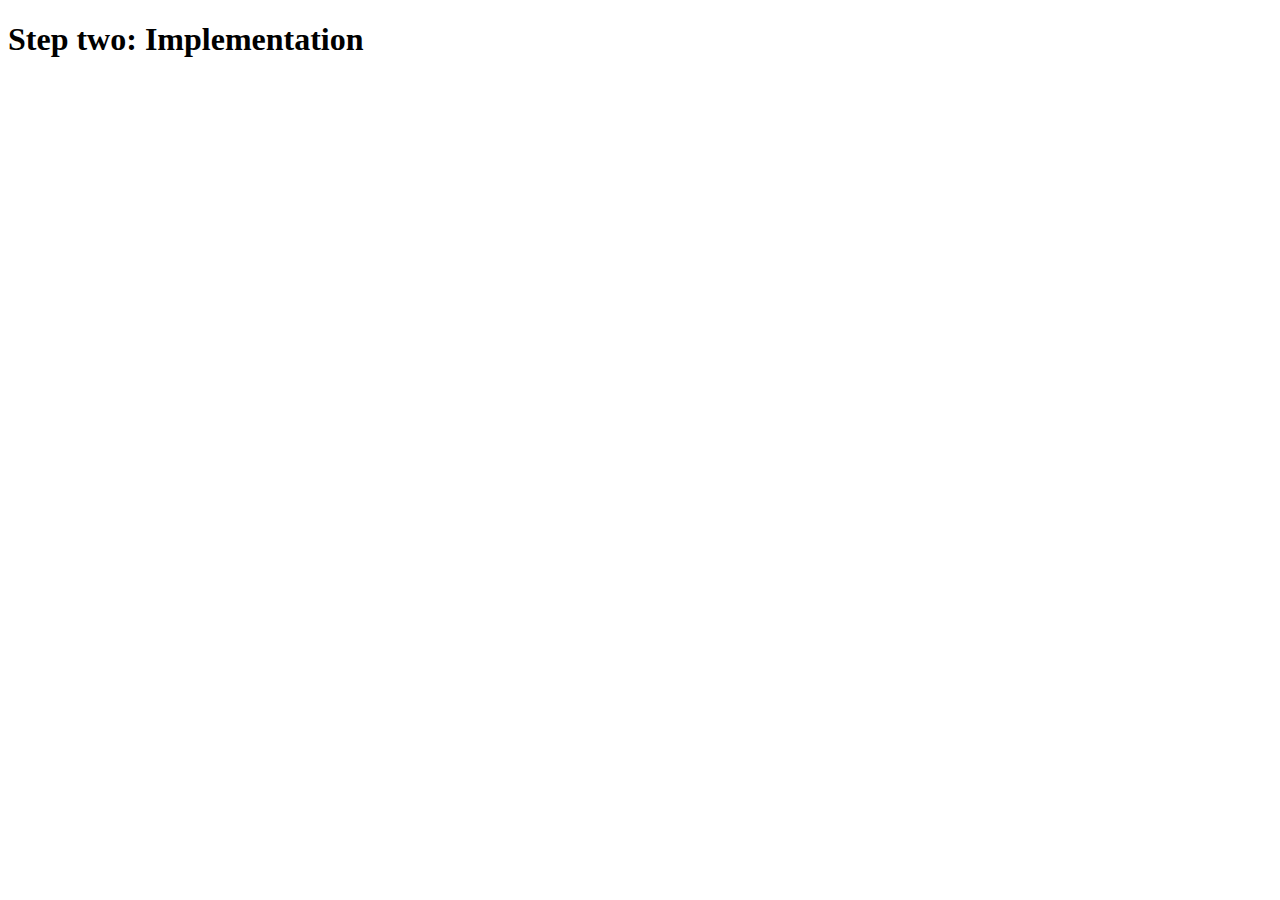
==== step2.html @ 5e8f084a "change" ====
<!doctype html>

<html lang="en">

<head>
    <meta charset="utf-8">

    <title>The HTML5 Herald</title>
    <meta name="description" content="The HTML5 Herald">
    <meta name="author" content="SitePoint">

    <link rel="stylesheet" href="css/styles.css?v=1.0">

</head>

<body>
    <script src="js/scripts.js"></script>
</body>
<div>
    <h1>
        Step two: Implementation
    </h1>
</div>

</html>
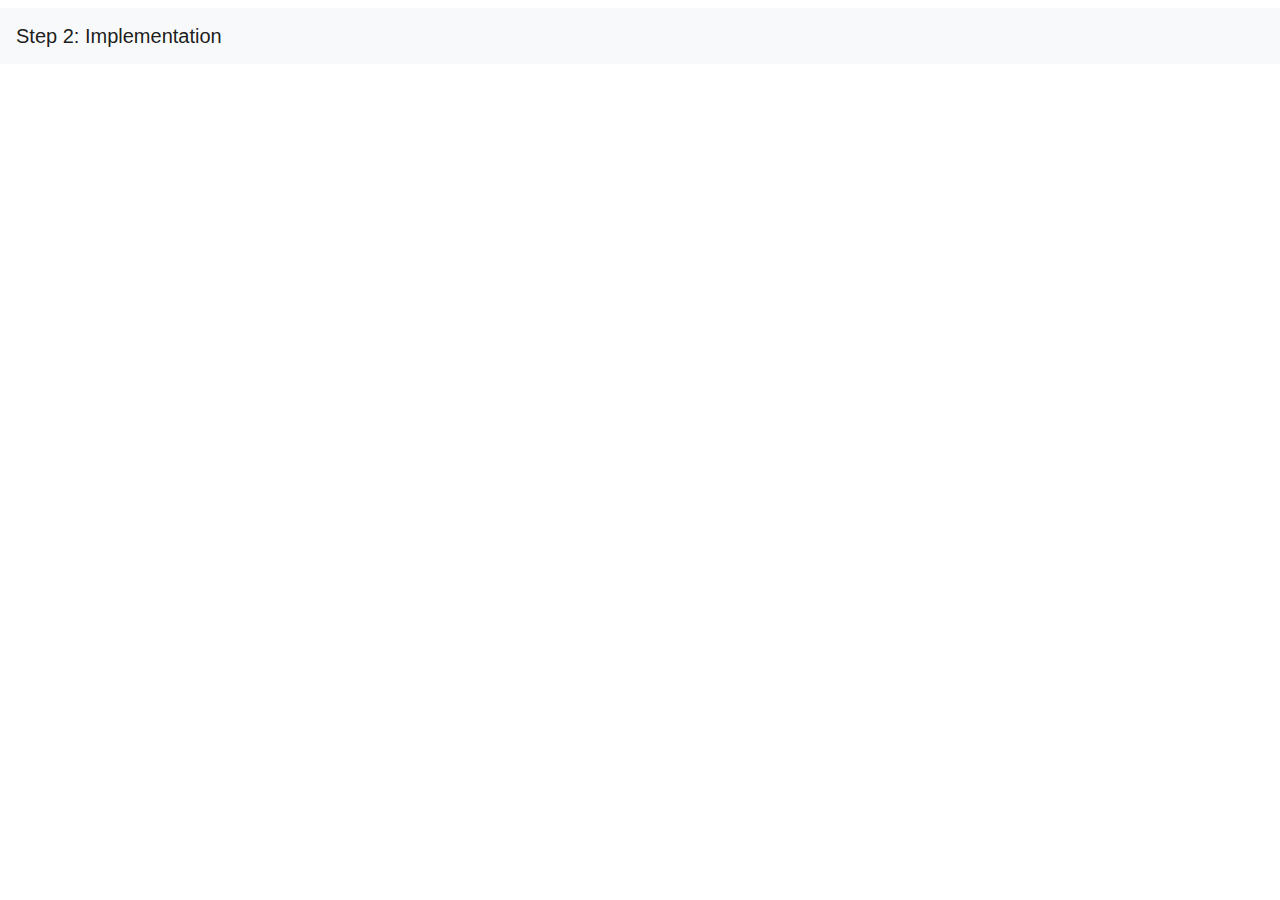
==== commit 70f70081: "adding header" ====
--- a/step2.html
+++ b/step2.html
@@ -9,7 +9,9 @@
     <meta name="description" content="The HTML5 Herald">
     <meta name="author" content="SitePoint">
 
-    <link rel="stylesheet" href="css/styles.css?v=1.0">
+    <link rel="stylesheet" href="https://stackpath.bootstrapcdn.com/bootstrap/4.5.2/css/bootstrap.min.css"
+        integrity="sha384-JcKb8q3iqJ61gNV9KGb8thSsNjpSL0n8PARn9HuZOnIxN0hoP+VmmDGMN5t9UJ0Z" crossorigin="anonymous">
+
 
 </head>
 
@@ -18,8 +20,14 @@
 </body>
 <div>
     <h1>
-        Step two: Implementation
     </h1>
+
+    <!-- As a heading -->
+    <nav class="navbar navbar-light bg-light">
+        <span class="navbar-brand mb-0 h1">
+            Step 2: Implementation
+        </span>
+    </nav>
 </div>
 
 </html>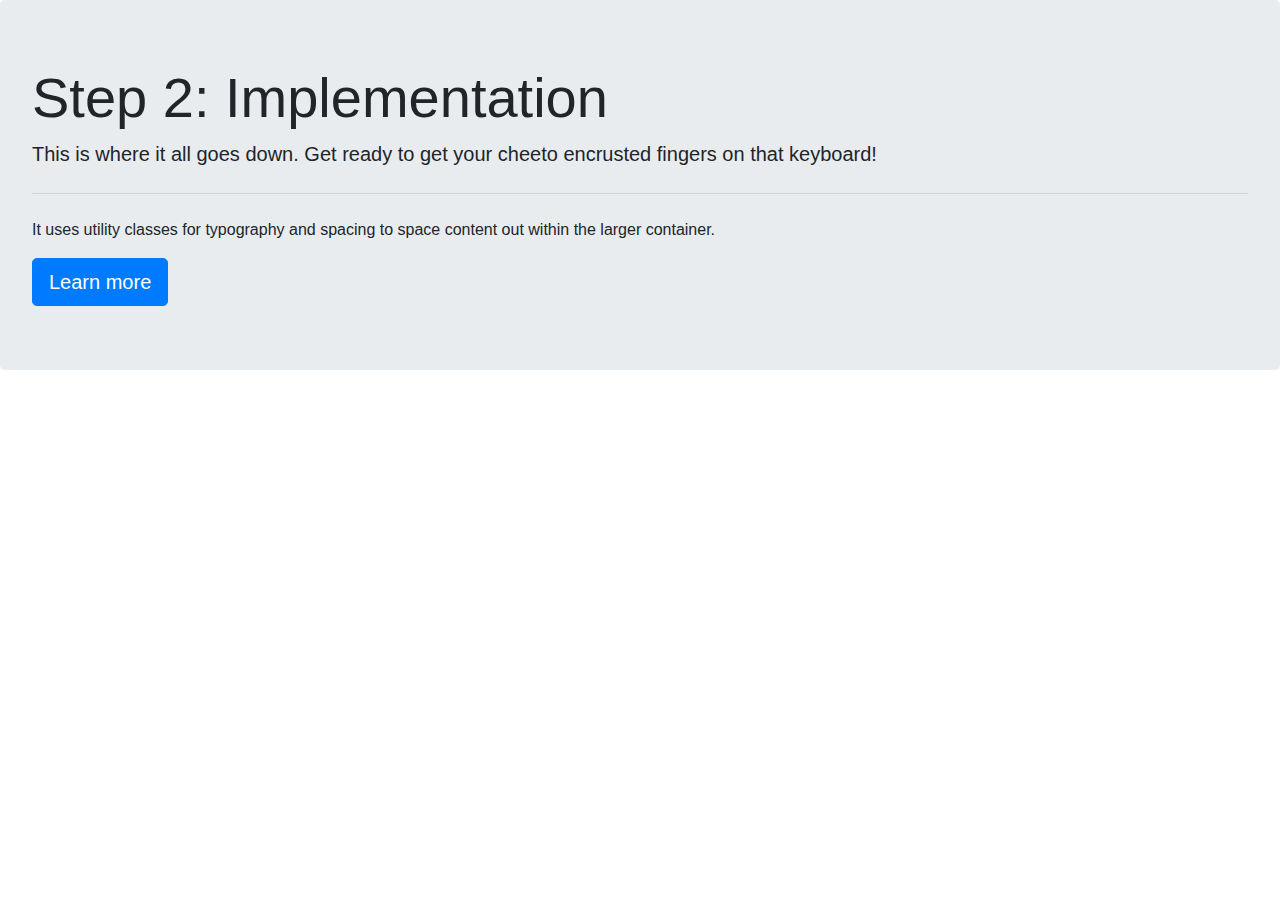
==== commit 614896ba: "addin title card" ====
--- a/step2.html
+++ b/step2.html
@@ -12,22 +12,21 @@
     <link rel="stylesheet" href="https://stackpath.bootstrapcdn.com/bootstrap/4.5.2/css/bootstrap.min.css"
         integrity="sha384-JcKb8q3iqJ61gNV9KGb8thSsNjpSL0n8PARn9HuZOnIxN0hoP+VmmDGMN5t9UJ0Z" crossorigin="anonymous">
 
-
 </head>
 
 <body>
     <script src="js/scripts.js"></script>
 </body>
 <div>
-    <h1>
-    </h1>
 
-    <!-- As a heading -->
-    <nav class="navbar navbar-light bg-light">
-        <span class="navbar-brand mb-0 h1">
-            Step 2: Implementation
-        </span>
-    </nav>
+    <div class="jumbotron">
+        <h1 class="display-4">Step 2: Implementation</h1>
+        <p class="lead">This is where it all goes down. Get ready to get your cheeto encrusted fingers on that keyboard!
+        </p>
+        <hr class="my-4">
+        <p>It uses utility classes for typography and spacing to space content out within the larger container.</p>
+        <a class="btn btn-primary btn-lg" href="#" role="button">Learn more</a>
+    </div>
 </div>
 
 </html>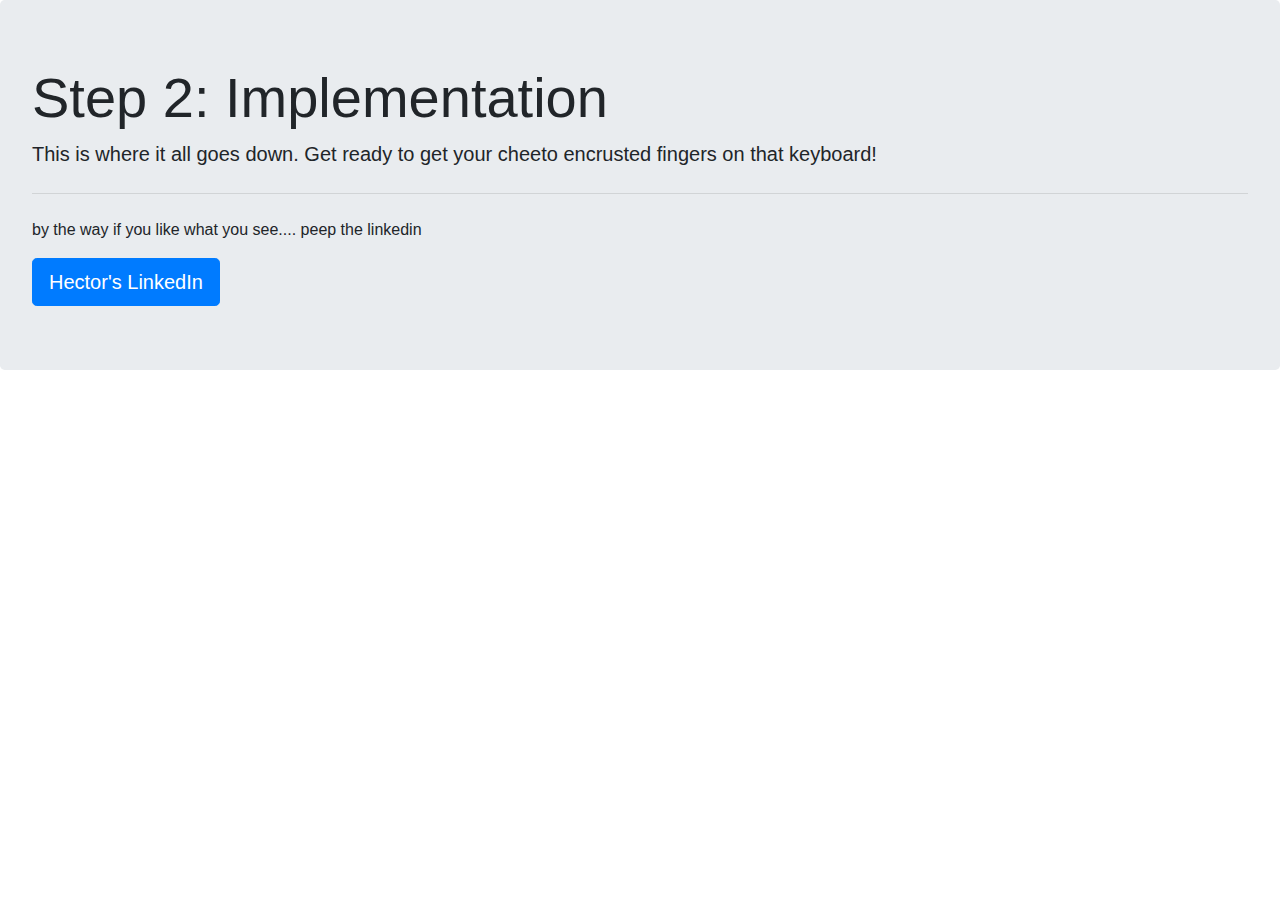
==== commit 7e59cc56: "more changes" ====
--- a/step2.html
+++ b/step2.html
@@ -5,27 +5,22 @@
 <head>
     <meta charset="utf-8">
 
-    <title>The HTML5 Herald</title>
-    <meta name="description" content="The HTML5 Herald">
-    <meta name="author" content="SitePoint">
+    <title>KnightHack tutorial</title>
 
     <link rel="stylesheet" href="https://stackpath.bootstrapcdn.com/bootstrap/4.5.2/css/bootstrap.min.css"
         integrity="sha384-JcKb8q3iqJ61gNV9KGb8thSsNjpSL0n8PARn9HuZOnIxN0hoP+VmmDGMN5t9UJ0Z" crossorigin="anonymous">
 
 </head>
 
-<body>
-    <script src="js/scripts.js"></script>
-</body>
 <div>
-
     <div class="jumbotron">
         <h1 class="display-4">Step 2: Implementation</h1>
         <p class="lead">This is where it all goes down. Get ready to get your cheeto encrusted fingers on that keyboard!
         </p>
         <hr class="my-4">
-        <p>It uses utility classes for typography and spacing to space content out within the larger container.</p>
-        <a class="btn btn-primary btn-lg" href="#" role="button">Learn more</a>
+        <p>by the way if you like what you see.... peep the linkedin</p>
+        <a class="btn btn-primary btn-lg" href="www.linkedin.com/in/hector-rizo
+" role="button">Hector's LinkedIn </a>
     </div>
 </div>
 
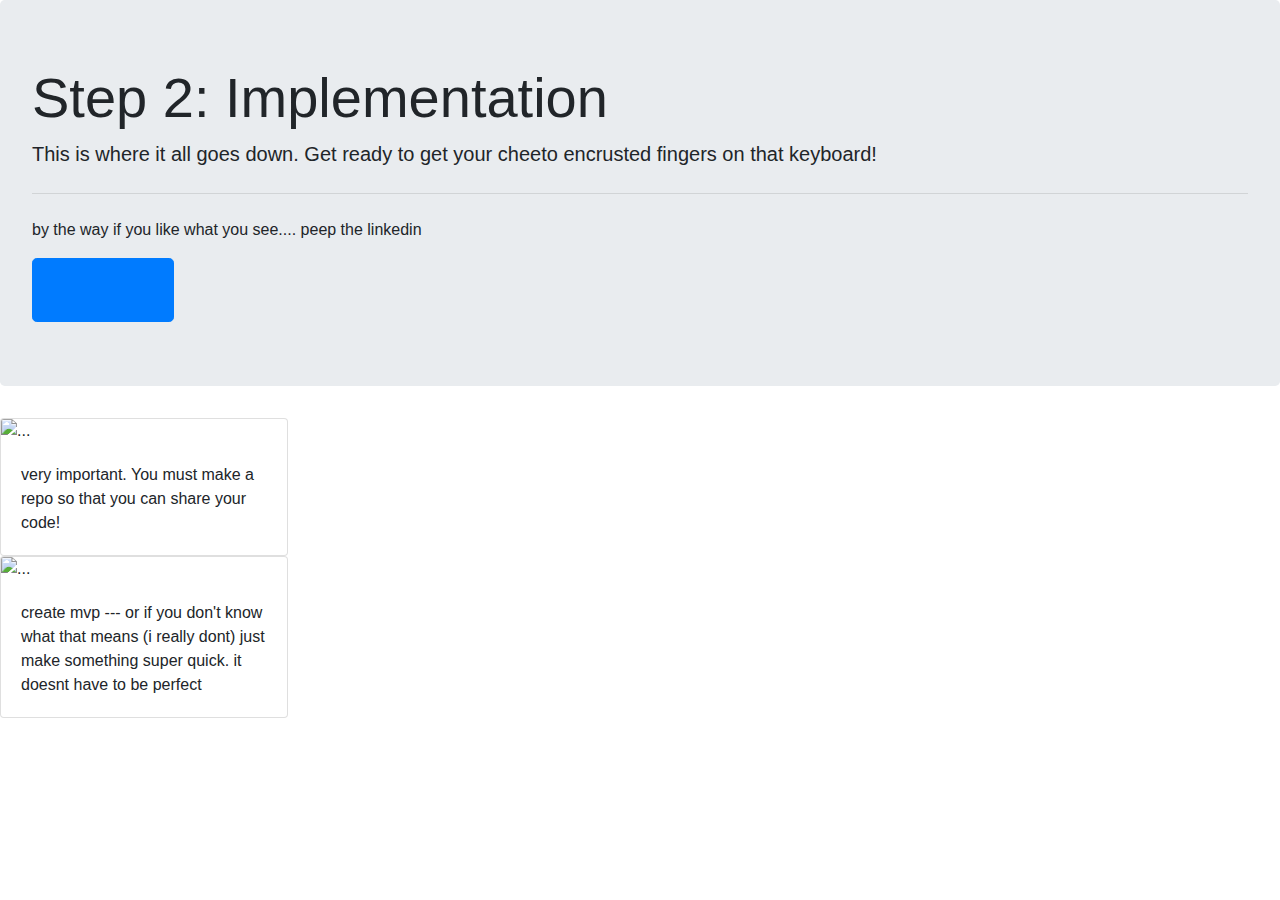
==== commit 73e78983: "all resources" ====
--- a/step2.html
+++ b/step2.html
@@ -19,8 +19,23 @@
         </p>
         <hr class="my-4">
         <p>by the way if you like what you see.... peep the linkedin</p>
-        <a class="btn btn-primary btn-lg" href="www.linkedin.com/in/hector-rizo
-" role="button">Hector's LinkedIn </a>
+        <button type="button" class="btn btn-primary btn-lg">
+            <a class="nav-link" href="http://www.linkedin.com/in/hector-rizo" id=resume>LinkedIn</a>
+        </button>
+
+    </div>
+</div>
+<div class="card" style="width: 18rem;">
+    <img src="..." class="card-img-top" alt="...">
+    <div class="card-body">
+        <p class="card-text">very important. You must make a repo so that you can share your code!</p>
+    </div>
+</div>
+<div class="card" style="width: 18rem;">
+    <img src="..." class="card-img-top" alt="...">
+    <div class="card-body">
+        <p class="card-text">create mvp --- or if you don't know what that means (i really dont) just make something
+            super quick. it doesnt have to be perfect</p>
     </div>
 </div>
 
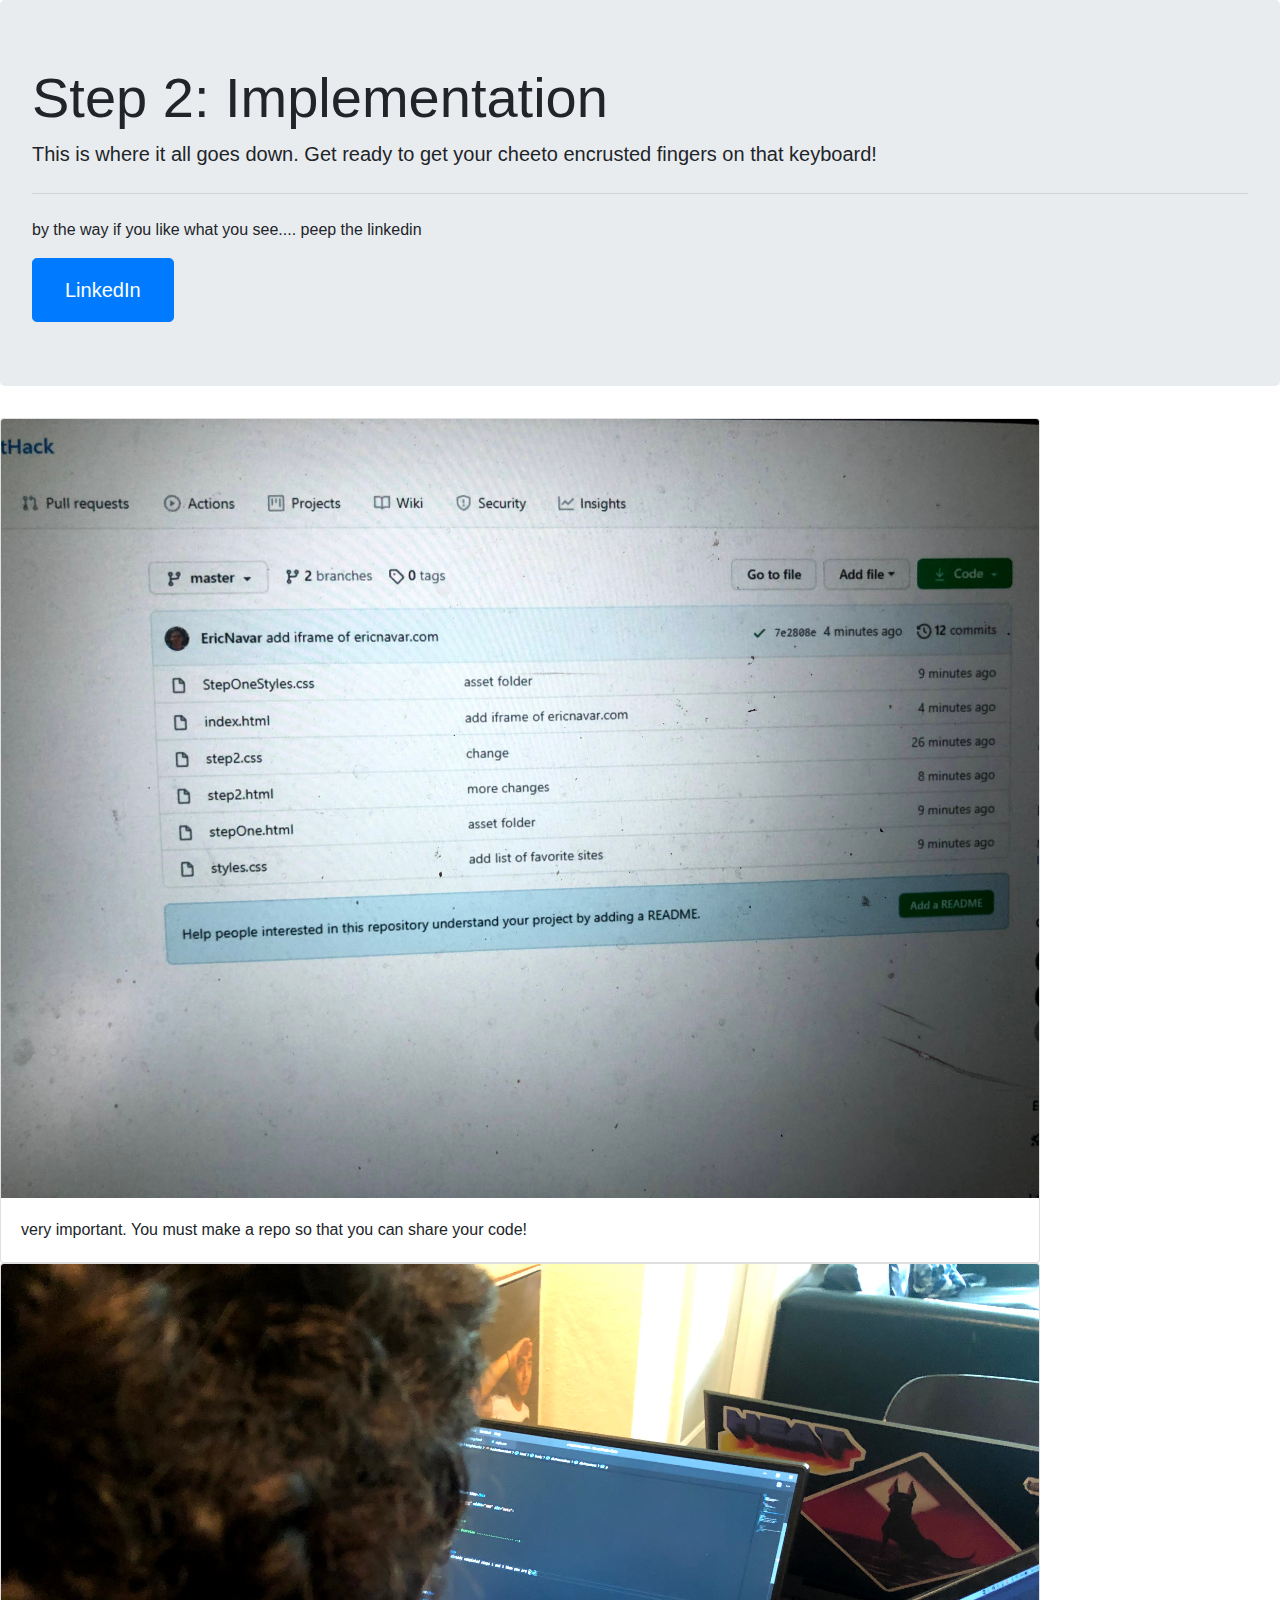
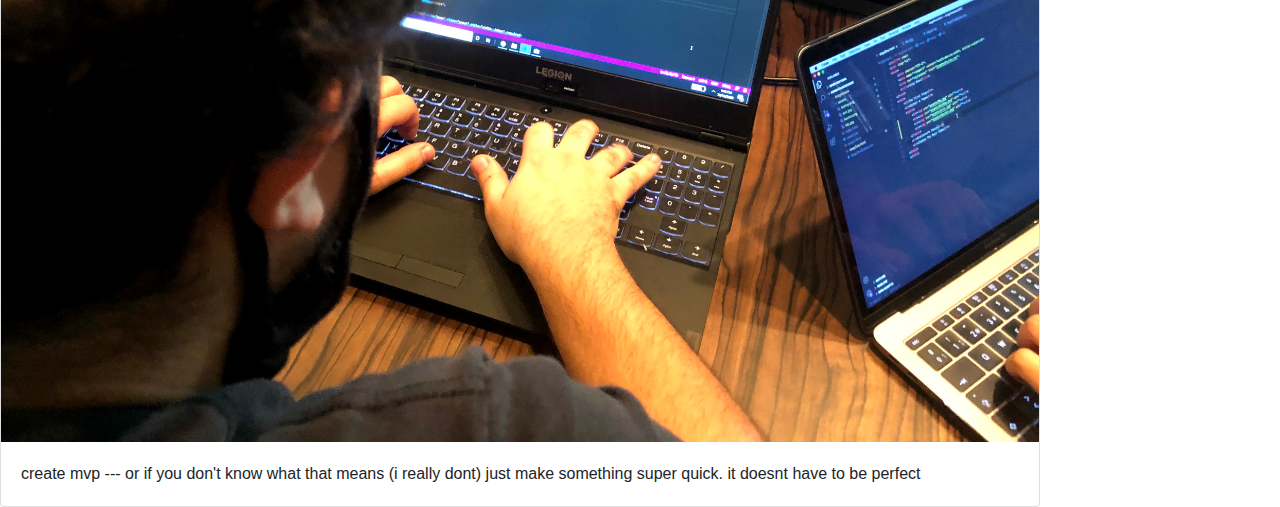
==== commit ad37e364: "adding finishing touches" ====
--- a/step2.html
+++ b/step2.html
@@ -7,6 +7,7 @@
 
     <title>KnightHack tutorial</title>
 
+    <link rel="stylesheet" href="./step2.css">
     <link rel="stylesheet" href="https://stackpath.bootstrapcdn.com/bootstrap/4.5.2/css/bootstrap.min.css"
         integrity="sha384-JcKb8q3iqJ61gNV9KGb8thSsNjpSL0n8PARn9HuZOnIxN0hoP+VmmDGMN5t9UJ0Z" crossorigin="anonymous">
 
@@ -20,19 +21,19 @@
         <hr class="my-4">
         <p>by the way if you like what you see.... peep the linkedin</p>
         <button type="button" class="btn btn-primary btn-lg">
-            <a class="nav-link" href="http://www.linkedin.com/in/hector-rizo" id=resume>LinkedIn</a>
+            <a class="nav-link" id="temp" href="http://www.linkedin.com/in/hector-rizo" id=resume>LinkedIn</a>
         </button>
 
     </div>
 </div>
-<div class="card" style="width: 18rem;">
-    <img src="..." class="card-img-top" alt="...">
+<div class="card" style="width: 65rem;">
+    <img src="./assets/IMG_7352.jpg" class="card-img-top" alt="github">
     <div class="card-body">
         <p class="card-text">very important. You must make a repo so that you can share your code!</p>
     </div>
 </div>
-<div class="card" style="width: 18rem;">
-    <img src="..." class="card-img-top" alt="...">
+<div class="card" style="width: 65rem;">
+    <img src="./assets/IMG_7350.jpg" class="card-img-top" alt="working">
     <div class="card-body">
         <p class="card-text">create mvp --- or if you don't know what that means (i really dont) just make something
             super quick. it doesnt have to be perfect</p>
--- a/step2.css
+++ b/step2.css
@@ -0,0 +1,3 @@
+#temp {
+    color: white;
+}